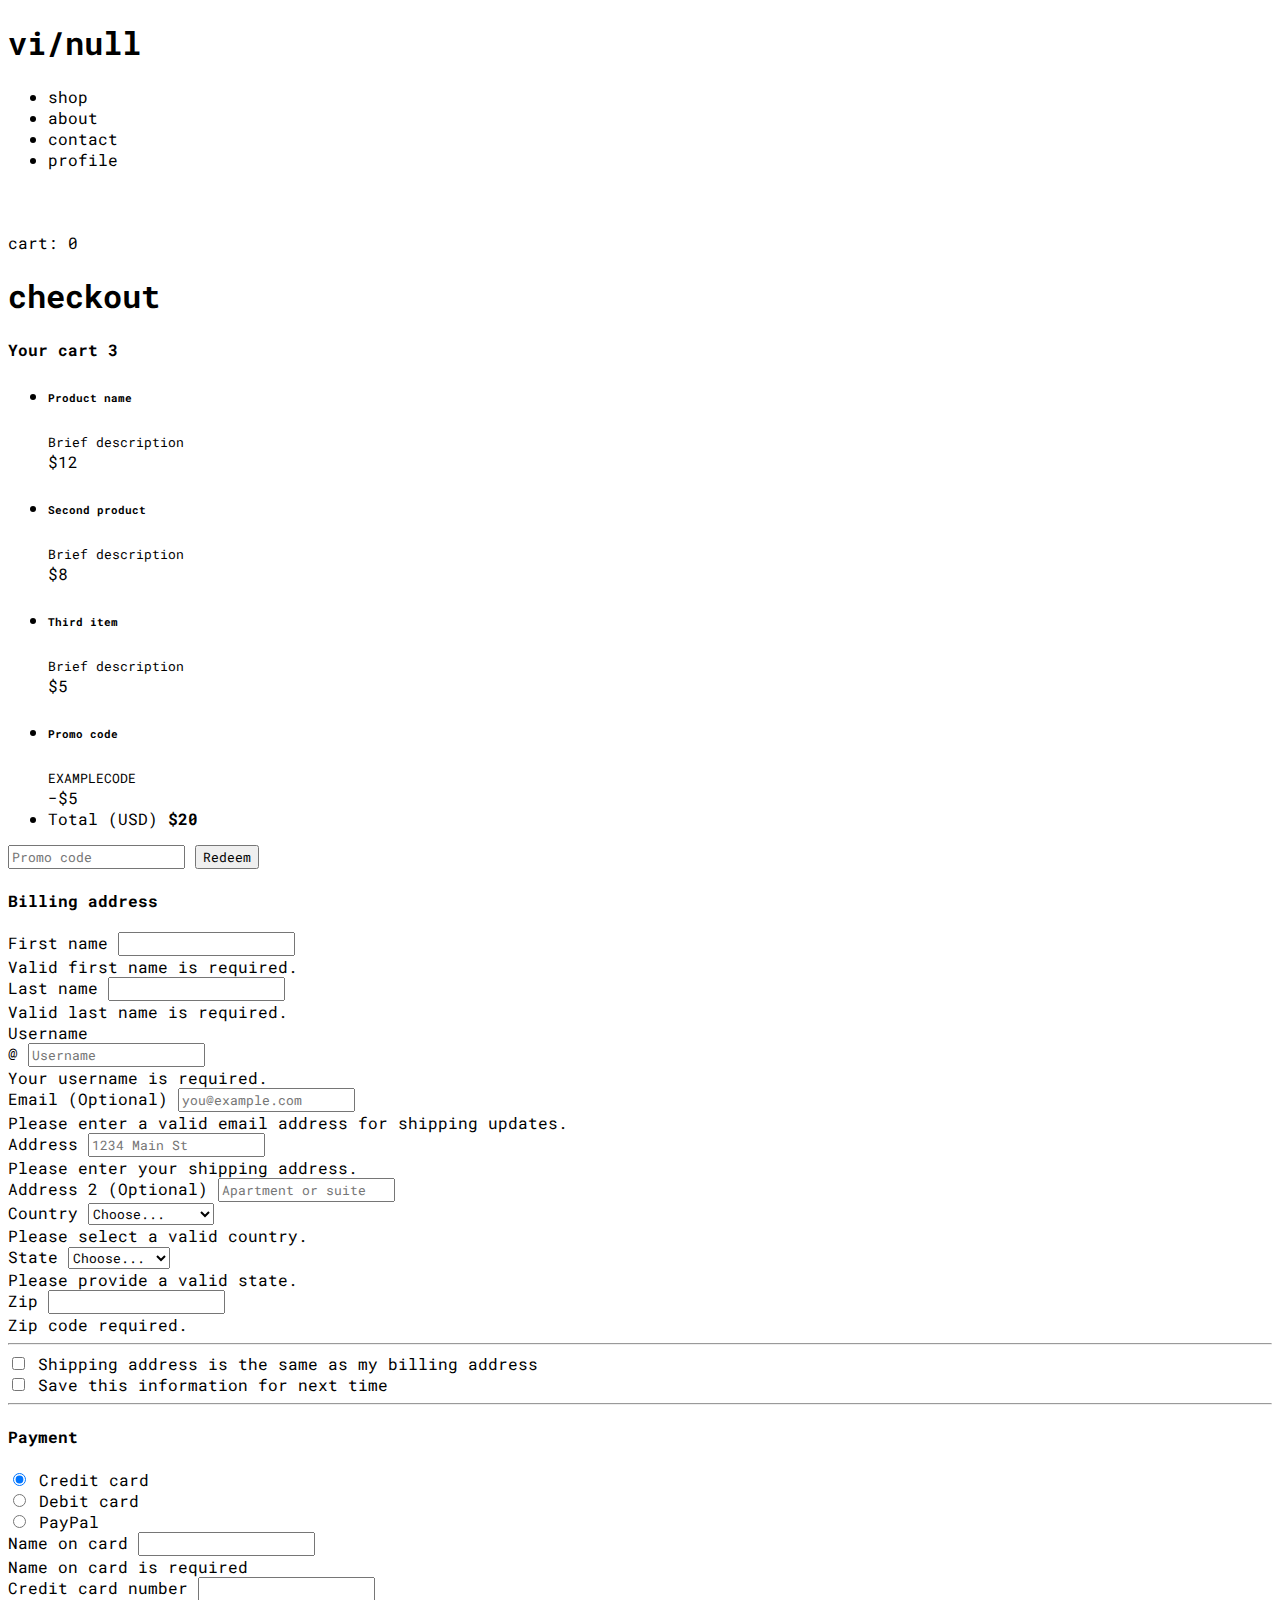
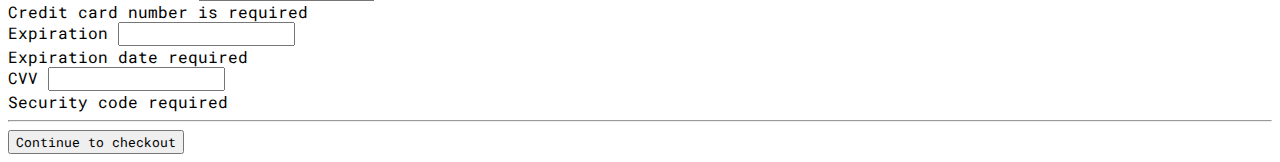
==== checkout.html @ 0ca4cb0f "added checkout page" ====
<!DOCTYPE html>
<html lang="en">

<head>
  <meta charset="UTF-8">
  <meta name="viewport" content="width=device-width, initial-scale=1.0">
  <title>vi/null | Checkout</title>
  <link rel="stylesheet" href="style.css">
  <link href="https://cdn.jsdelivr.net/npm/bootstrap@5.3.2/dist/css/bootstrap.min.css" rel="stylesheet"
    integrity="sha384-T3c6CoIi6uLrA9TneNEoa7RxnatzjcDSCmG1MXxSR1GAsXEV/Dwwykc2MPK8M2HN" crossorigin="anonymous">
</head>

<body class="bg-black">
  <!-- main content container -->
  <div id="main" class="container my-5">
    <div class="row">
      <!-- side navigation bar : left side -->
      <div id="left" class="col-3 border-right border-light">
        <h1 class="text-center text-light">vi/null</h1>
        <!-- navigation links using list -->
        <div class="h-25 d-flex justify-content-center align-items-center">
          <ul class="text-center list-unstyled text-light">
            <li class="m-1">shop</li>
            <li class="m-1">about</li>
            <li class="m-1">contact</li>
            <li class="m-1">profile</li>
          </ul>
        </div>
        <!-- settings icon : doesnt align end and any height adjustments extends beyond div its contained in -->
        <div id="settings-box" class="d-flex justify-content-end align-items-center p-3">
          <img id="settings-icon" height="30" src="./static/gear-icon.png" alt="settings">
        </div>
      </div>
      <!-- main store content container : right side -->
      <div id="right" class="col-9">
        <div class="row justify-content-end">
          <div class="col-2 text-end text-light">
            <!-- checkout cart -->
            <p>cart: 0</p>
          </div>
        </div>
        <div class="row justify-content-center">
          <div class="col-10 text-center my-5 text-light">
            <!-- checkout header text -->
            <h1>checkout</h1>
          </div>
        </div>
        <div id="checkout">
          <div class="row px-5">
            <div class="col-md-5 col-lg-4 order-md-last">
              <h4 class="d-flex justify-content-between align-items-center mb-3">
                <span class="text-primary">Your cart</span>
                <span class="badge bg-primary rounded-pill">3</span>
              </h4>
              <ul class="list-group mb-3">
                <li class="list-group-item d-flex justify-content-between lh-sm">
                  <div>
                    <h6 class="my-0">Product name</h6>
                    <small class="text-body-secondary">Brief description</small>
                  </div>
                  <span class="text-body-secondary">$12</span>
                </li>
                <li class="list-group-item d-flex justify-content-between lh-sm">
                  <div>
                    <h6 class="my-0">Second product</h6>
                    <small class="text-body-secondary">Brief description</small>
                  </div>
                  <span class="text-body-secondary">$8</span>
                </li>
                <li class="list-group-item d-flex justify-content-between lh-sm">
                  <div>
                    <h6 class="my-0">Third item</h6>
                    <small class="text-body-secondary">Brief description</small>
                  </div>
                  <span class="text-body-secondary">$5</span>
                </li>
                <li class="list-group-item d-flex justify-content-between bg-body-tertiary">
                  <div class="text-success">
                    <h6 class="my-0">Promo code</h6>
                    <small>EXAMPLECODE</small>
                  </div>
                  <span class="text-success">−$5</span>
                </li>
                <li class="list-group-item d-flex justify-content-between">
                  <span>Total (USD)</span>
                  <strong>$20</strong>
                </li>
              </ul>

              <form class="card p-2">
                <div class="input-group">
                  <input type="text" class="form-control" placeholder="Promo code">
                  <button type="submit" class="btn btn-secondary">Redeem</button>
                </div>
              </form>
            </div>
            <div class="col-md-7 col-lg-8 mb-5">
              <h4 class="mb-3 text-light">Billing address</h4>
              <form class="needs-validation" novalidate="">
                <div class="row g-3">
                  <div class="col-sm-6">
                    <label for="firstName" class="form-label text-light">First name</label>
                    <input type="text" class="form-control" id="firstName" placeholder="" value="" required="">
                    <div class="invalid-feedback">
                      Valid first name is required.
                    </div>
                  </div>

                  <div class="col-sm-6">
                    <label for="lastName" class="form-label text-light">Last name</label>
                    <input type="text" class="form-control" id="lastName" placeholder="" value="" required="">
                    <div class="invalid-feedback">
                      Valid last name is required.
                    </div>
                  </div>

                  <div class="col-12">
                    <label for="username" class="form-label text-light">Username</label>
                    <div class="input-group has-validation">
                      <span class="input-group-text">@</span>
                      <input type="text" class="form-control" id="username" placeholder="Username" required="">
                      <div class="invalid-feedback">
                        Your username is required.
                      </div>
                    </div>
                  </div>

                  <div class="col-12">
                    <label for="email" class="form-label text-light">Email <span
                        class="text-body-secondary">(Optional)</span></label>
                    <input type="email" class="form-control" id="email" placeholder="you@example.com">
                    <div class="invalid-feedback">
                      Please enter a valid email address for shipping updates.
                    </div>
                  </div>

                  <div class="col-12">
                    <label for="address" class="form-label text-light">Address</label>
                    <input type="text" class="form-control" id="address" placeholder="1234 Main St" required="">
                    <div class="invalid-feedback">
                      Please enter your shipping address.
                    </div>
                  </div>

                  <div class="col-12">
                    <label for="address2" class="form-label text-light">Address 2 <span
                        class="text-body-secondary">(Optional)</span></label>
                    <input type="text" class="form-control" id="address2" placeholder="Apartment or suite">
                  </div>

                  <div class="col-md-5">
                    <label for="country" class="form-label text-light">Country</label>
                    <select class="form-select" id="country" required="">
                      <option value="">Choose...</option>
                      <option>United States</option>
                    </select>
                    <div class="invalid-feedback">
                      Please select a valid country.
                    </div>
                  </div>

                  <div class="col-md-4">
                    <label for="state" class="form-label">State</label>
                    <select class="form-select" id="state" required="">
                      <option value="">Choose...</option>
                      <option>California</option>
                    </select>
                    <div class="invalid-feedback">
                      Please provide a valid state.
                    </div>
                  </div>

                  <div class="col-md-3">
                    <label for="zip" class="form-label">Zip</label>
                    <input type="text" class="form-control" id="zip" placeholder="" required="">
                    <div class="invalid-feedback">
                      Zip code required.
                    </div>
                  </div>
                </div>

                <hr class="my-4">

                <div class="form-check">
                  <input type="checkbox" class="form-check-input" id="same-address">
                  <label class="form-check-label text-light" for="same-address">Shipping address is the same as my
                    billing address</label>
                </div>

                <div class="form-check">
                  <input type="checkbox" class="form-check-input" id="save-info">
                  <label class="form-check-label text-light" for="save-info">Save this information for next time</label>
                </div>

                <hr class="my-4">

                <h4 class="mb-3 text-light">Payment</h4>

                <div class="my-3">
                  <div class="form-check">
                    <input id="credit" name="paymentMethod" type="radio" class="form-check-input" checked=""
                      required="">
                    <label class="form-check-label text-light" for="credit">Credit card</label>
                  </div>
                  <div class="form-check">
                    <input id="debit" name="paymentMethod" type="radio" class="form-check-input" required="">
                    <label class="form-check-label text-light" for="debit">Debit card</label>
                  </div>
                  <div class="form-check">
                    <input id="paypal" name="paymentMethod" type="radio" class="form-check-input" required="">
                    <label class="form-check-label text-light" for="paypal">PayPal</label>
                  </div>
                </div>

                <div class="row gy-3">
                  <div class="col-md-6">
                    <label for="cc-name" class="form-label text-light">Name on card</label>
                    <input type="text" class="form-control" id="cc-name" placeholder="" required="">
                    <small id="full-name" class="text-body-secondary text-light">Full name as displayed on card</small>
                    <div class="invalid-feedback">
                      Name on card is required
                    </div>
                  </div>

                  <div class="col-md-6">
                    <label for="cc-number" class="form-label text-light">Credit card number</label>
                    <input type="text" class="form-control" id="cc-number" placeholder="" required="">
                    <div class="invalid-feedback">
                      Credit card number is required
                    </div>
                  </div>

                  <div class="col-md-3">
                    <label for="cc-expiration" class="form-label text-light">Expiration</label>
                    <input type="text" class="form-control" id="cc-expiration" placeholder="" required="">
                    <div class="invalid-feedback">
                      Expiration date required
                    </div>
                  </div>

                  <div class="col-md-3">
                    <label for="cc-cvv" class="form-label text-light">CVV</label>
                    <input type="text" class="form-control" id="cc-cvv" placeholder="" required="">
                    <div class="invalid-feedback">
                      Security code required
                    </div>
                  </div>
                </div>

                <hr class="my-4">

                <button class="w-100 btn btn-primary btn-lg" type="submit">Continue to checkout</button>
              </form>
            </div>
          </div>
        </div>
      </div>
    </div>
  </div>

  <script src="https://cdn.jsdelivr.net/npm/bootstrap@5.3.2/dist/js/bootstrap.bundle.min.js"
    integrity="sha384-C6RzsynM9kWDrMNeT87bh95OGNyZPhcTNXj1NW7RuBCsyN/o0jlpcV8Qyq46cDfL"
    crossorigin="anonymous"></script>
  <script src="script.js"></script>
</body>

</html>
---- style.css ----
@import url('https://fonts.googleapis.com/css2?family=Roboto+Mono:ital,wght@0,300;0,400;0,500;0,700;1,300;1,400&display=swap');

* {
  font-family: 'Roboto Mono', monospace;
}

#main {
  height: 100% !important;
}

h1 {
  cursor: pointer;
}

/* #logo {
  font-size: 300%;
  font-weight: bold;
  cursor: pointer;
} */

#left {
  border: solid white 4px;
  border-left: none;
  border-bottom: none;
  border-top: none;
}

li {
  cursor: pointer;
}

#settings-icon {
  cursor: pointer;
}

#settings-box {
  height: 70%;
  display: flex;
  flex-direction: column;
}

#full-name {
  color: white !important;
}
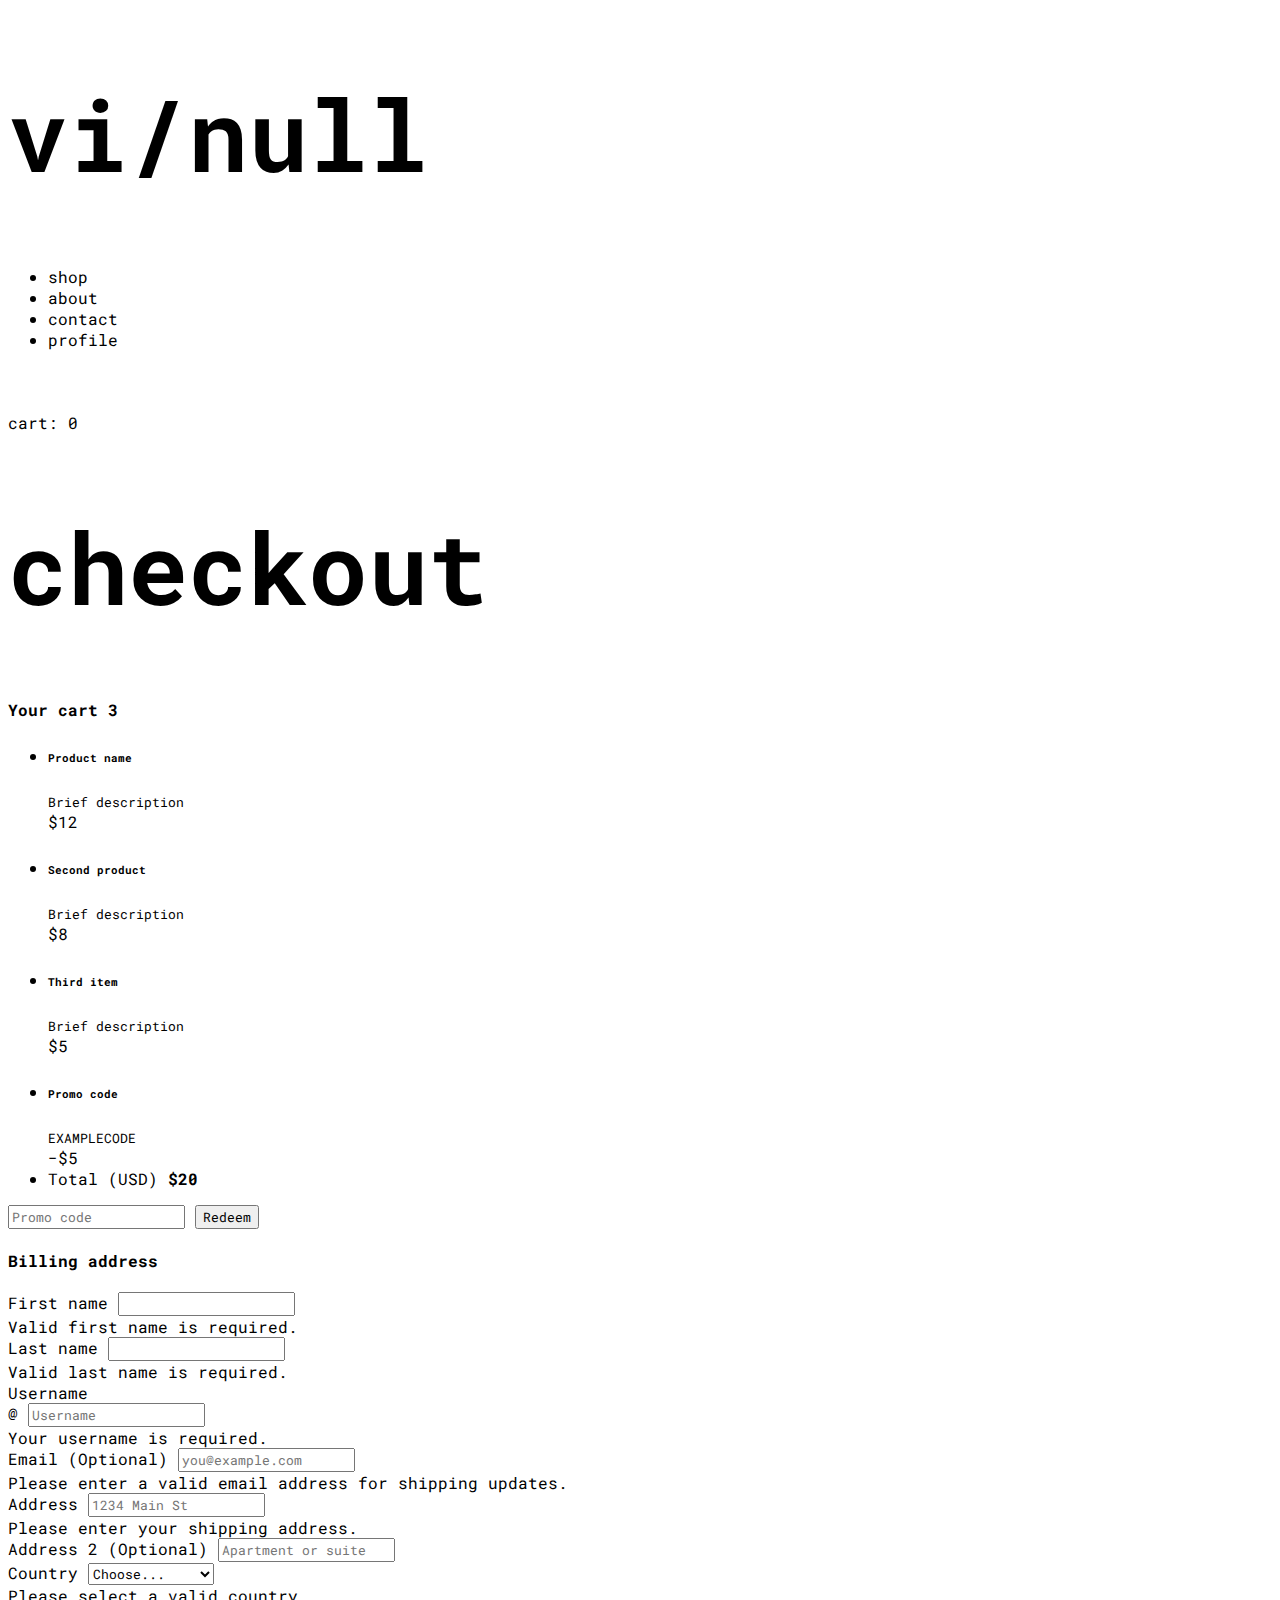
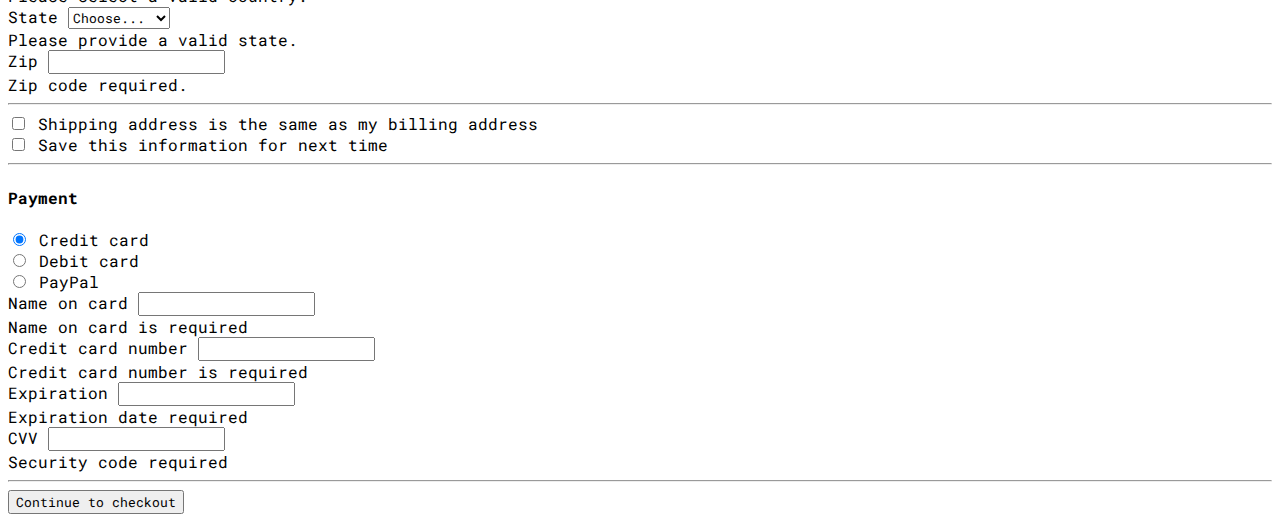
==== commit 48c3dedc: "added mystery page" ====
--- a/checkout.html
+++ b/checkout.html
@@ -26,7 +26,7 @@
             <li class="m-1">profile</li>
           </ul>
         </div>
-        <!-- settings icon : doesnt align end and any height adjustments extends beyond div its contained in -->
+        <!-- settings icon -->
         <div id="settings-box" class="d-flex justify-content-end align-items-center p-3">
           <img id="settings-icon" height="30" src="./static/gear-icon.png" alt="settings">
         </div>
@@ -45,6 +45,7 @@
             <h1>checkout</h1>
           </div>
         </div>
+        <!-- checkout content bootstrap template -->
         <div id="checkout">
           <div class="row px-5">
             <div class="col-md-5 col-lg-4 order-md-last">
--- a/style.css
+++ b/style.css
@@ -10,13 +10,8 @@
 
 h1 {
   cursor: pointer;
+  font-size: 100px;
 }
-
-/* #logo {
-  font-size: 300%;
-  font-weight: bold;
-  cursor: pointer;
-} */
 
 #left {
   border: solid white 4px;
@@ -41,4 +36,10 @@
 
 #full-name {
   color: white !important;
+}
+
+.random-buttons {
+  display: block;
+  margin: 0% auto;
+  margin-top: 3%;
 }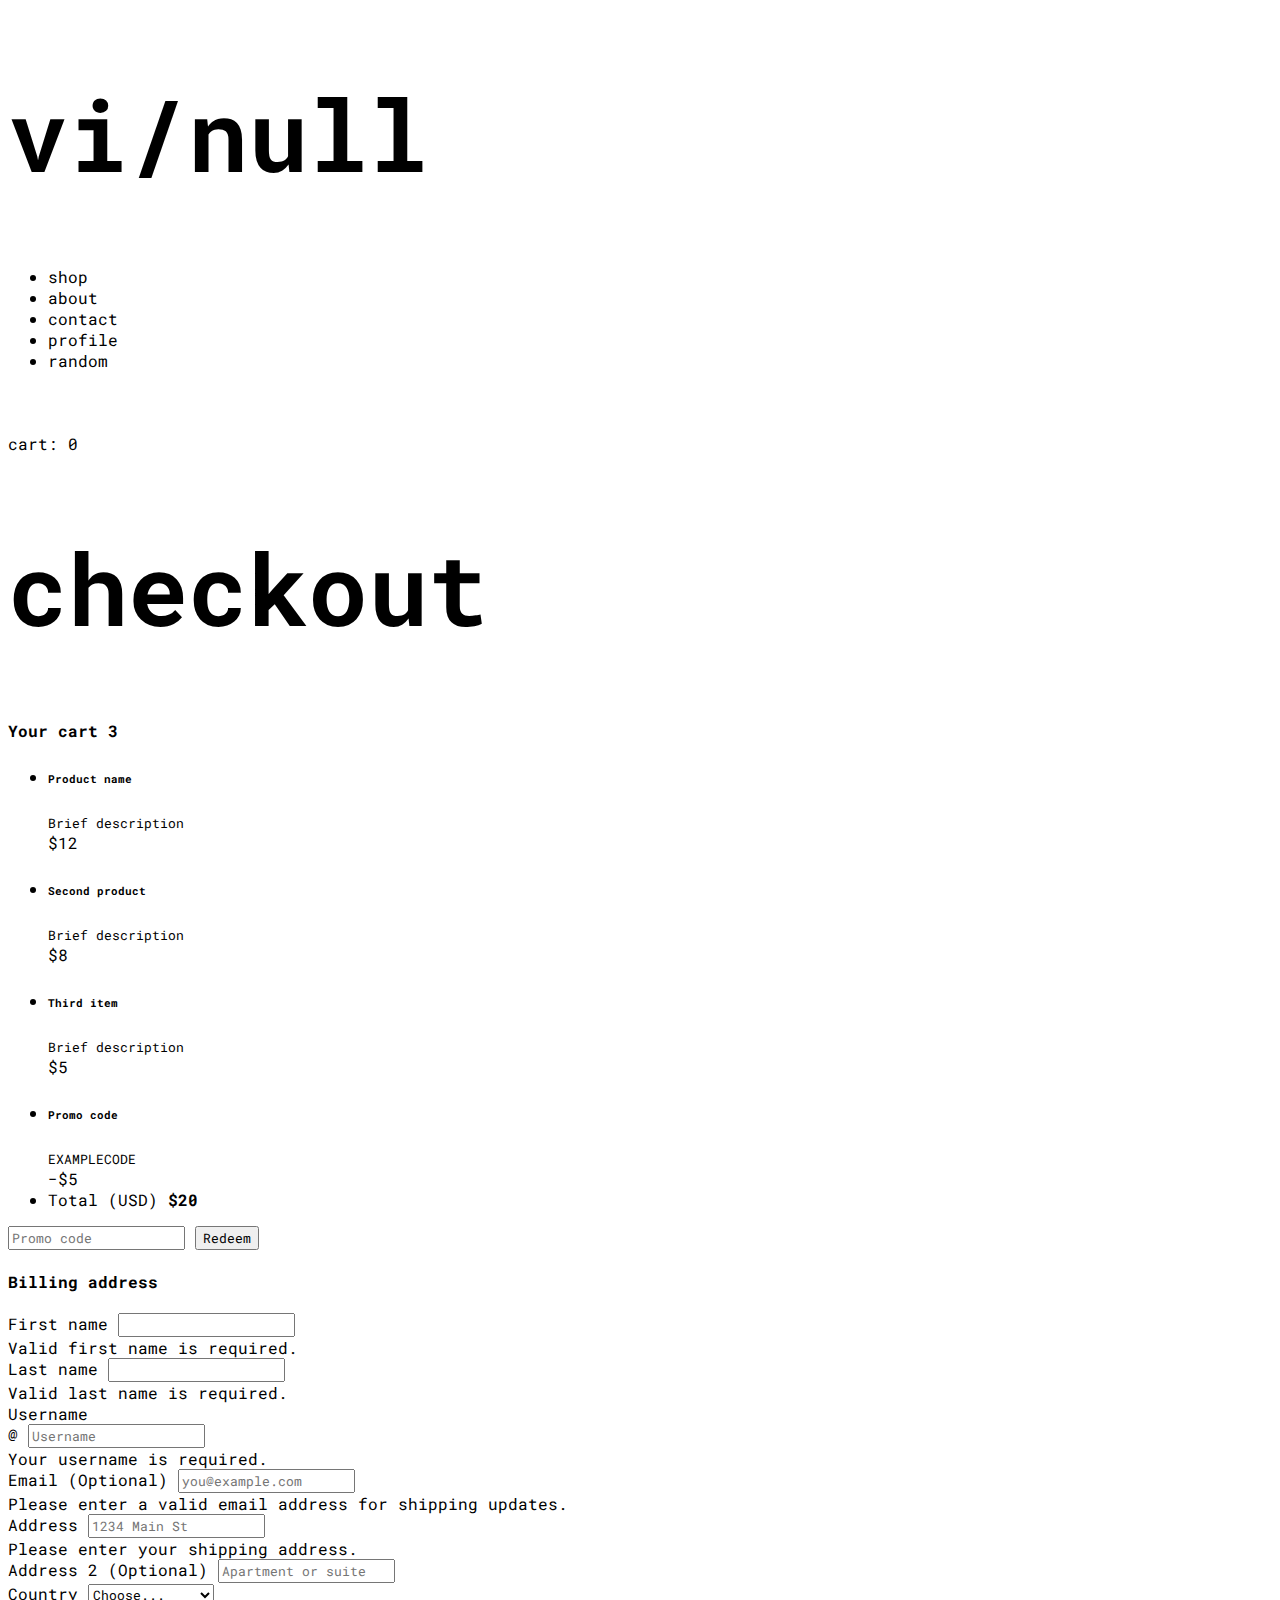
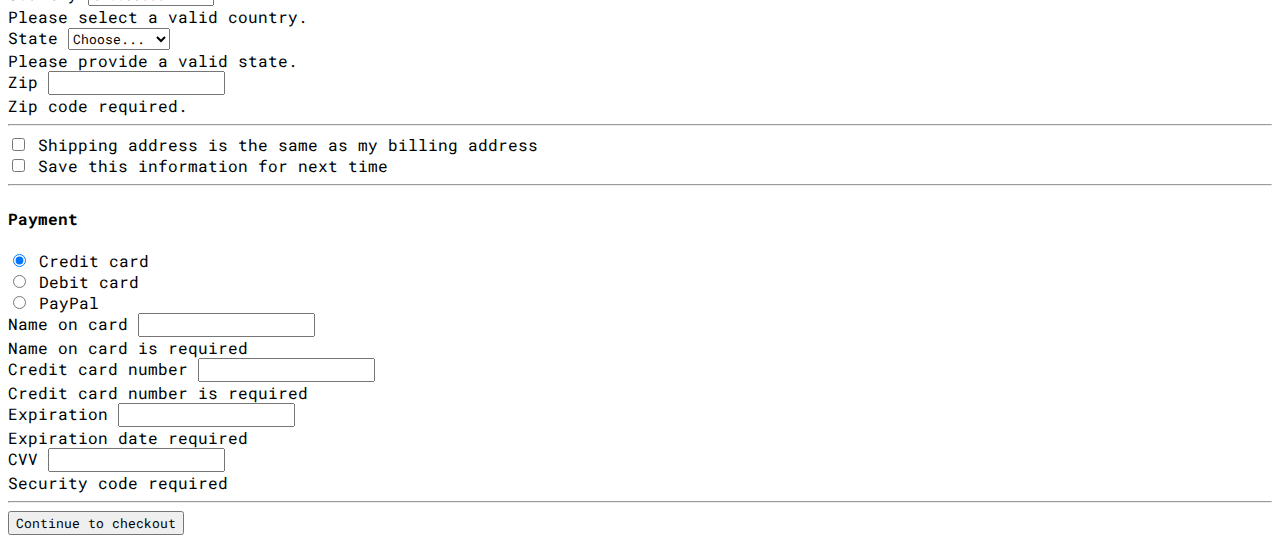
==== commit 5ff1e081: "added nav item random" ====
--- a/checkout.html
+++ b/checkout.html
@@ -24,6 +24,7 @@
             <li class="m-1">about</li>
             <li class="m-1">contact</li>
             <li class="m-1">profile</li>
+            <li class="m-1">random</li>
           </ul>
         </div>
         <!-- settings icon -->
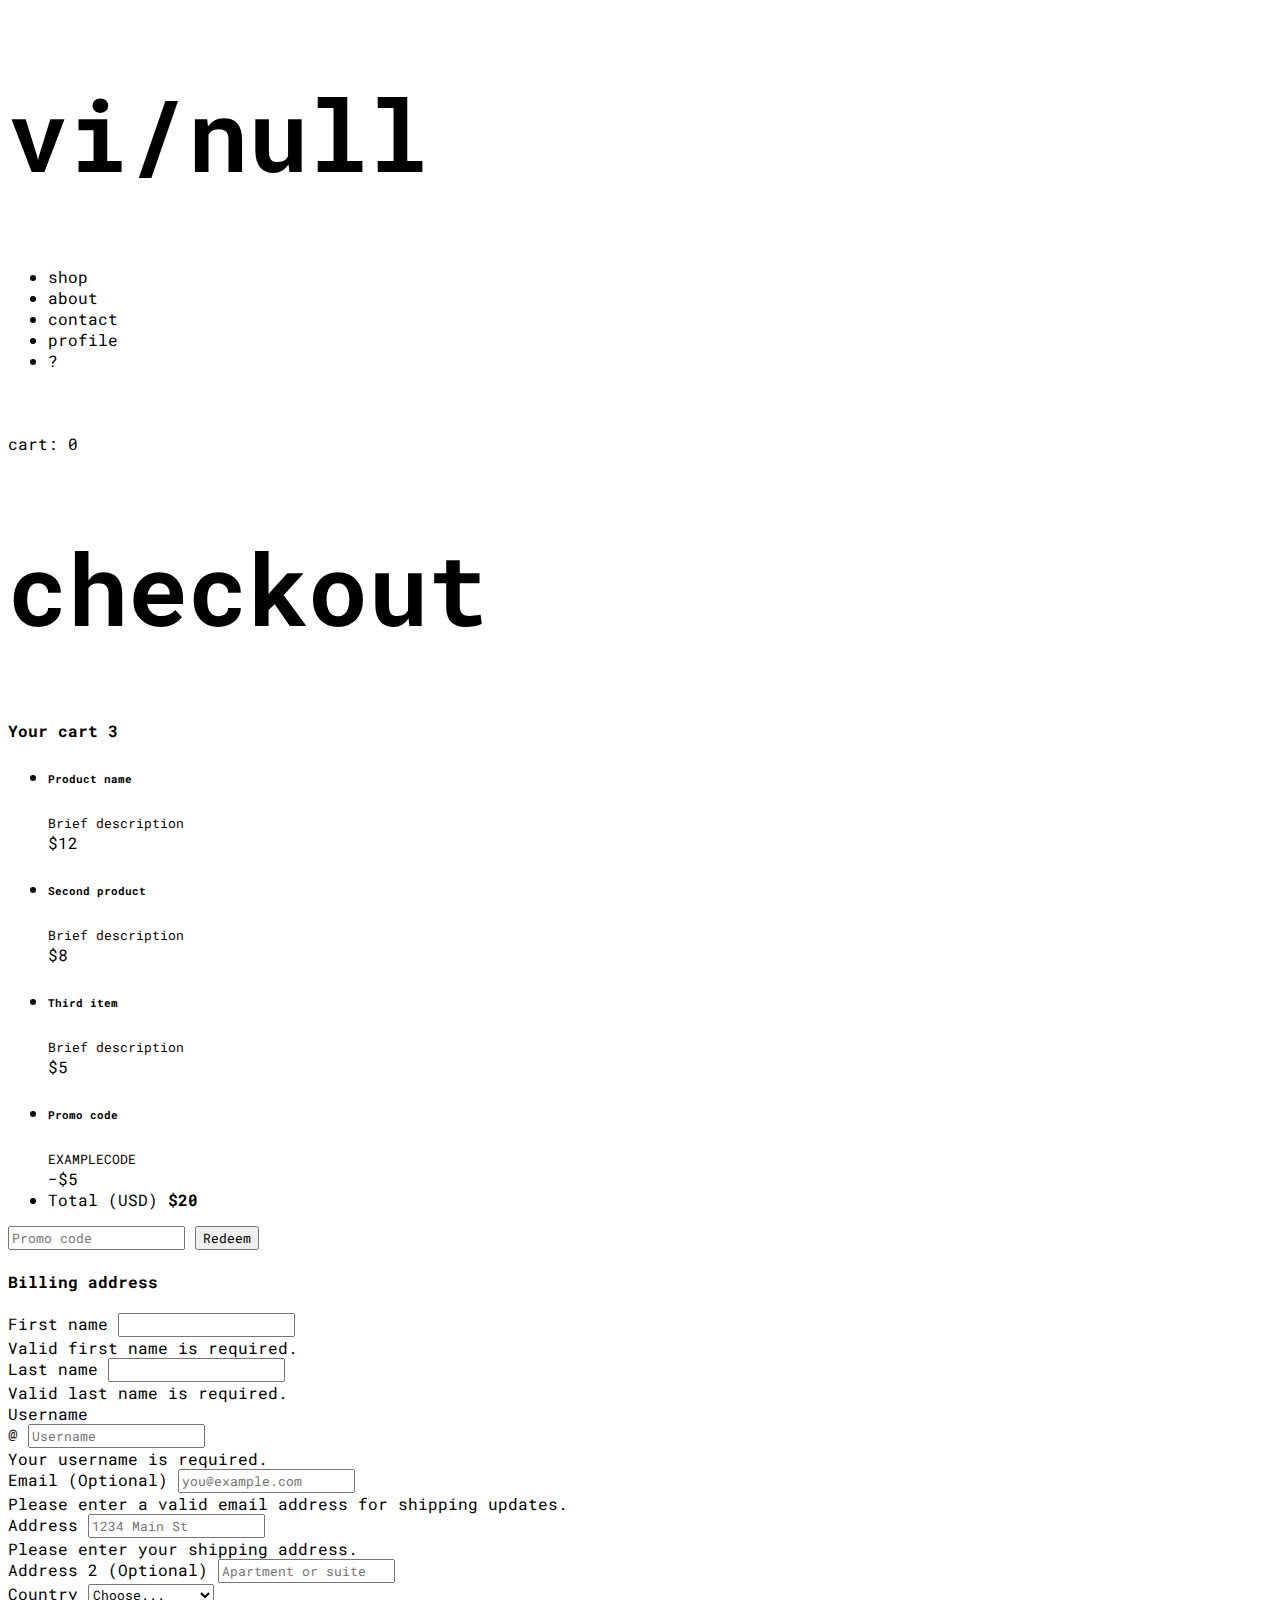
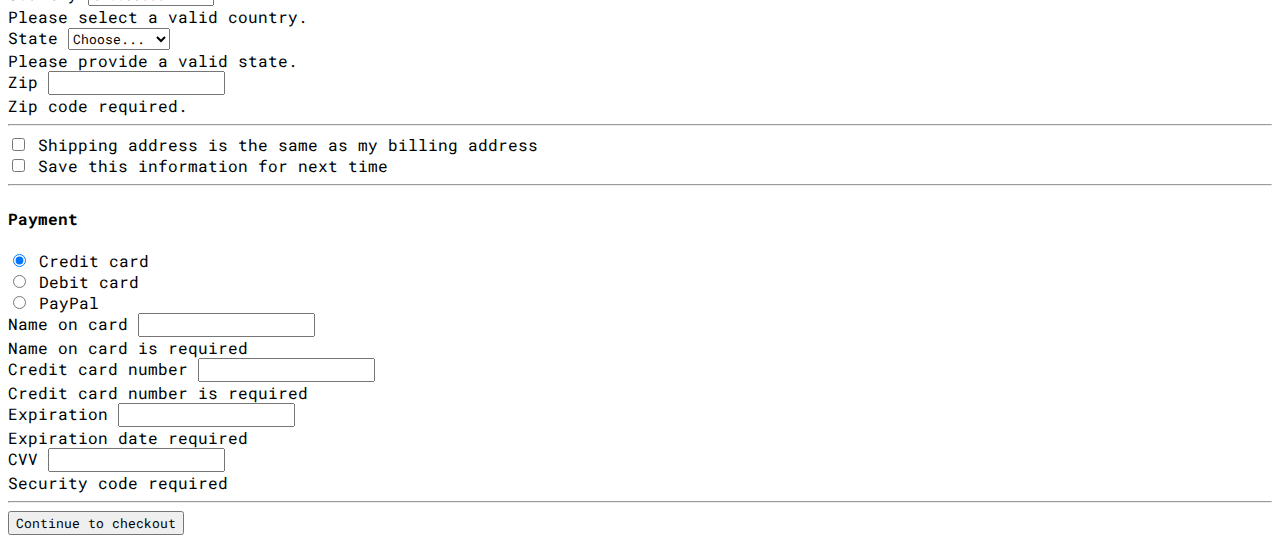
==== commit 77e68375: "can now select from a range of genres or all genre included" ====
--- a/checkout.html
+++ b/checkout.html
@@ -24,7 +24,7 @@
             <li class="m-1">about</li>
             <li class="m-1">contact</li>
             <li class="m-1">profile</li>
-            <li class="m-1">random</li>
+            <li class="m-1">?</li>
           </ul>
         </div>
         <!-- settings icon -->
--- a/style.css
+++ b/style.css
@@ -42,4 +42,42 @@
   display: block;
   margin: 0% auto;
   margin-top: 3%;
+}
+
+#app {
+  display: flex;
+  justify-content: center;
+  align-items: center;
+  /* height: 100vh; */
+}
+
+.album, #genre {
+  margin: 0% auto;
+  padding: 10px;
+  text-align: center;
+}
+
+#genre {
+  margin-bottom: 20px;
+}
+
+.album img {
+  width: 100%;
+  max-height: 400px;
+  object-fit: cover;
+}
+
+.album p {
+  margin-top: 10px;
+  font-size: 14px;
+}
+
+#app img {
+  width: 400px;
+  height: 400px;
+}
+
+#app p {
+  font-weight: 600;
+  font-size: 25px;
 }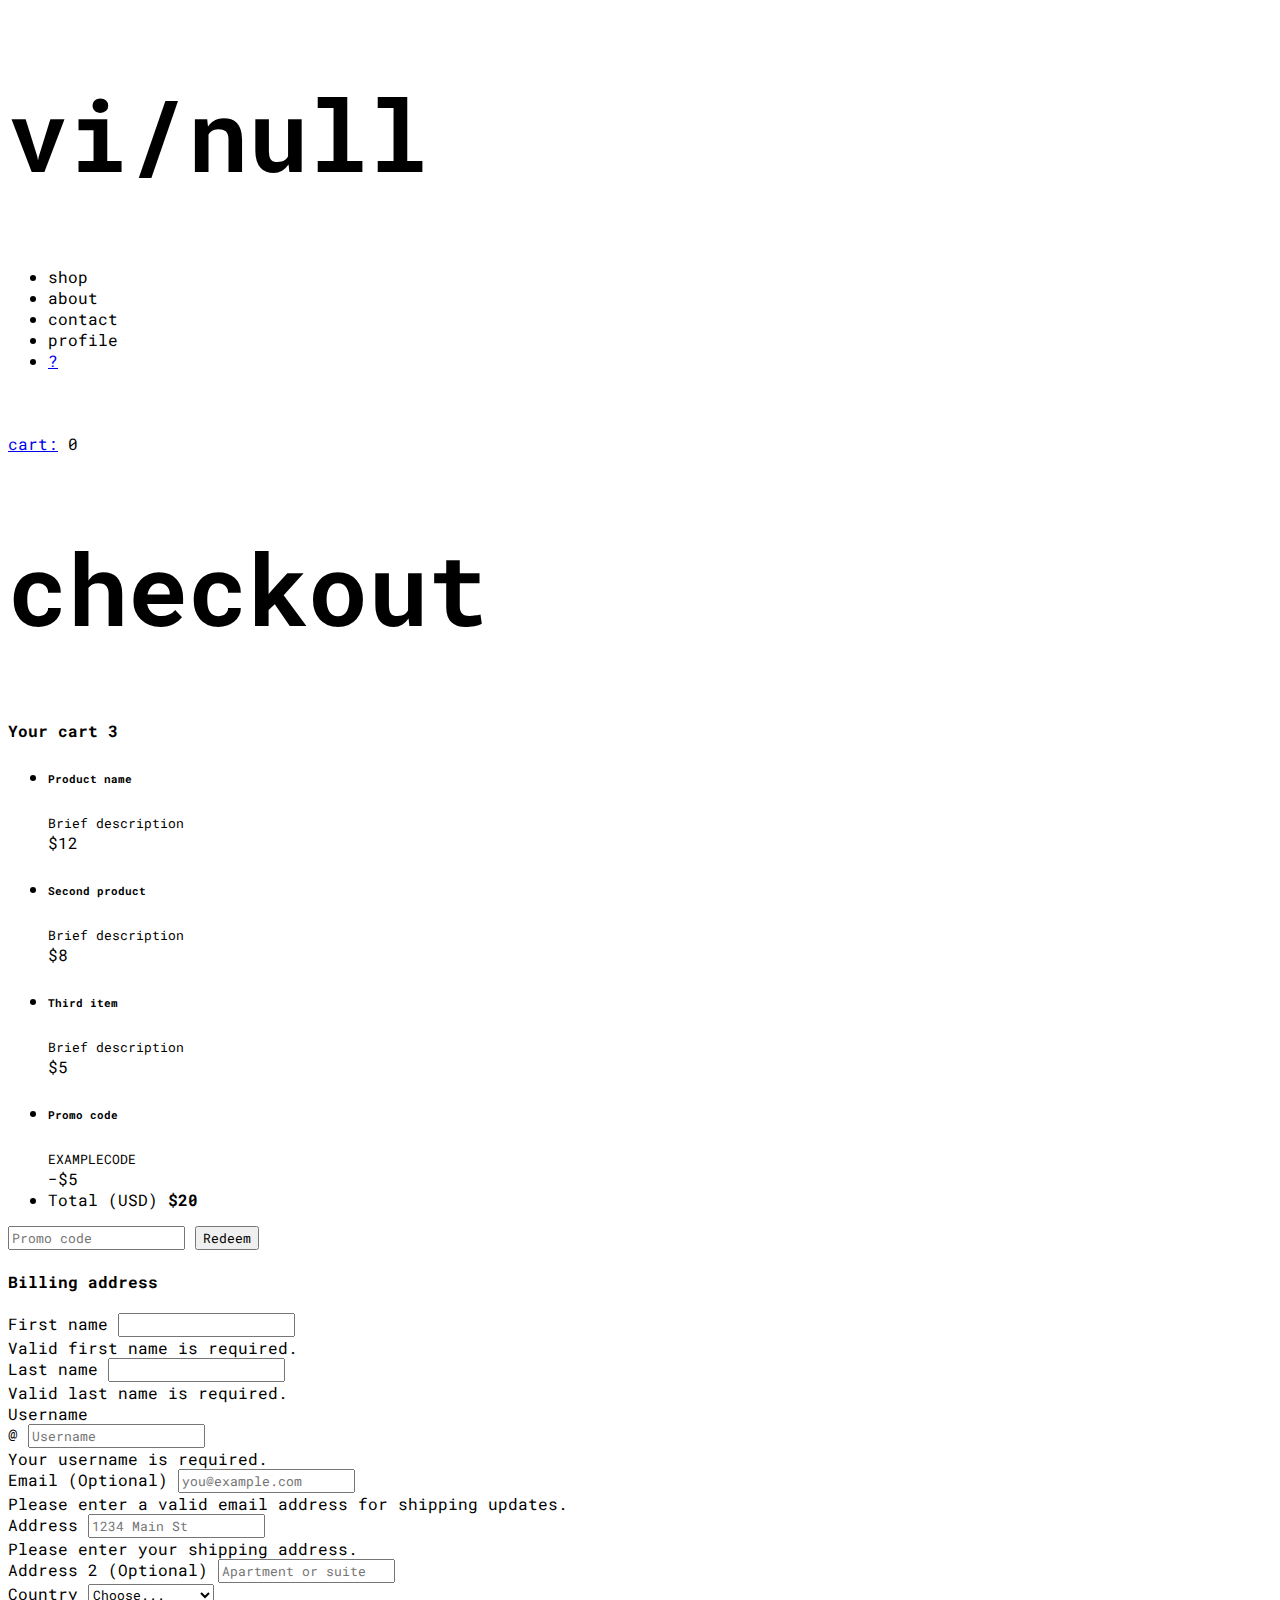
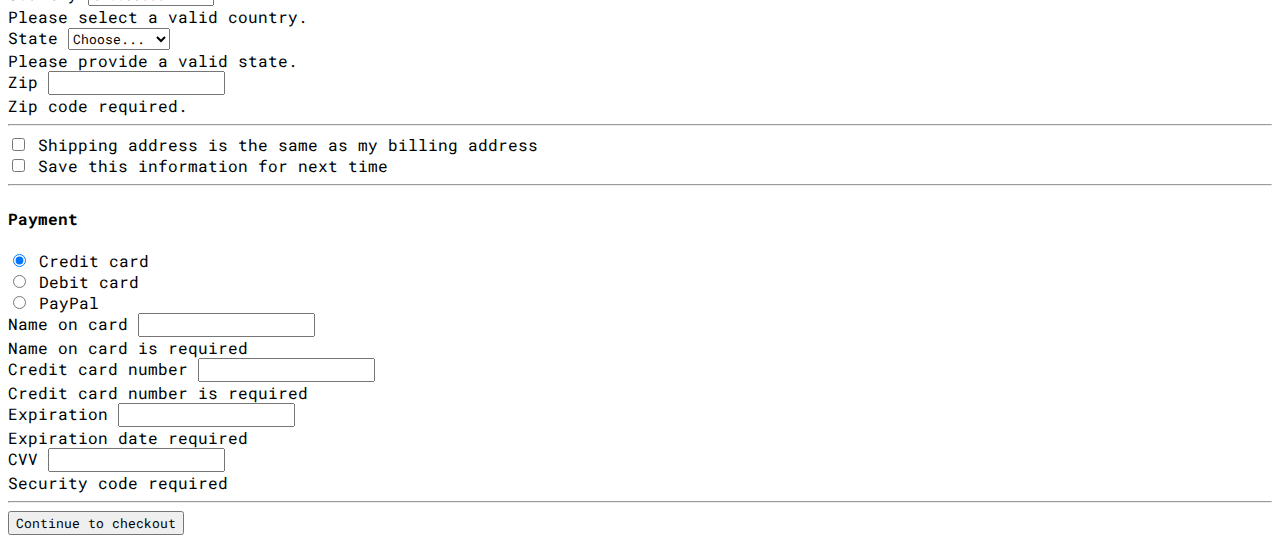
==== commit 5f620404: "connected webpages" ====
--- a/checkout.html
+++ b/checkout.html
@@ -24,7 +24,7 @@
             <li class="m-1">about</li>
             <li class="m-1">contact</li>
             <li class="m-1">profile</li>
-            <li class="m-1">?</li>
+            <li class="m-1"><a class="text-decoration-none text-light" href="random.html">?</a></li>
           </ul>
         </div>
         <!-- settings icon -->
@@ -37,7 +37,7 @@
         <div class="row justify-content-end">
           <div class="col-2 text-end text-light">
             <!-- checkout cart -->
-            <p>cart: 0</p>
+            <p><a class="text-light" href="checkout.html">cart:</a> 0</p>
           </div>
         </div>
         <div class="row justify-content-center">
--- a/style.css
+++ b/style.css
@@ -77,6 +77,12 @@
   height: 400px;
 }
 
+.animate {
+  position: relative;
+  bottom: 10px;
+  /* transition: ease-in-out; */
+}
+
 #app p {
   font-weight: 600;
   font-size: 25px;
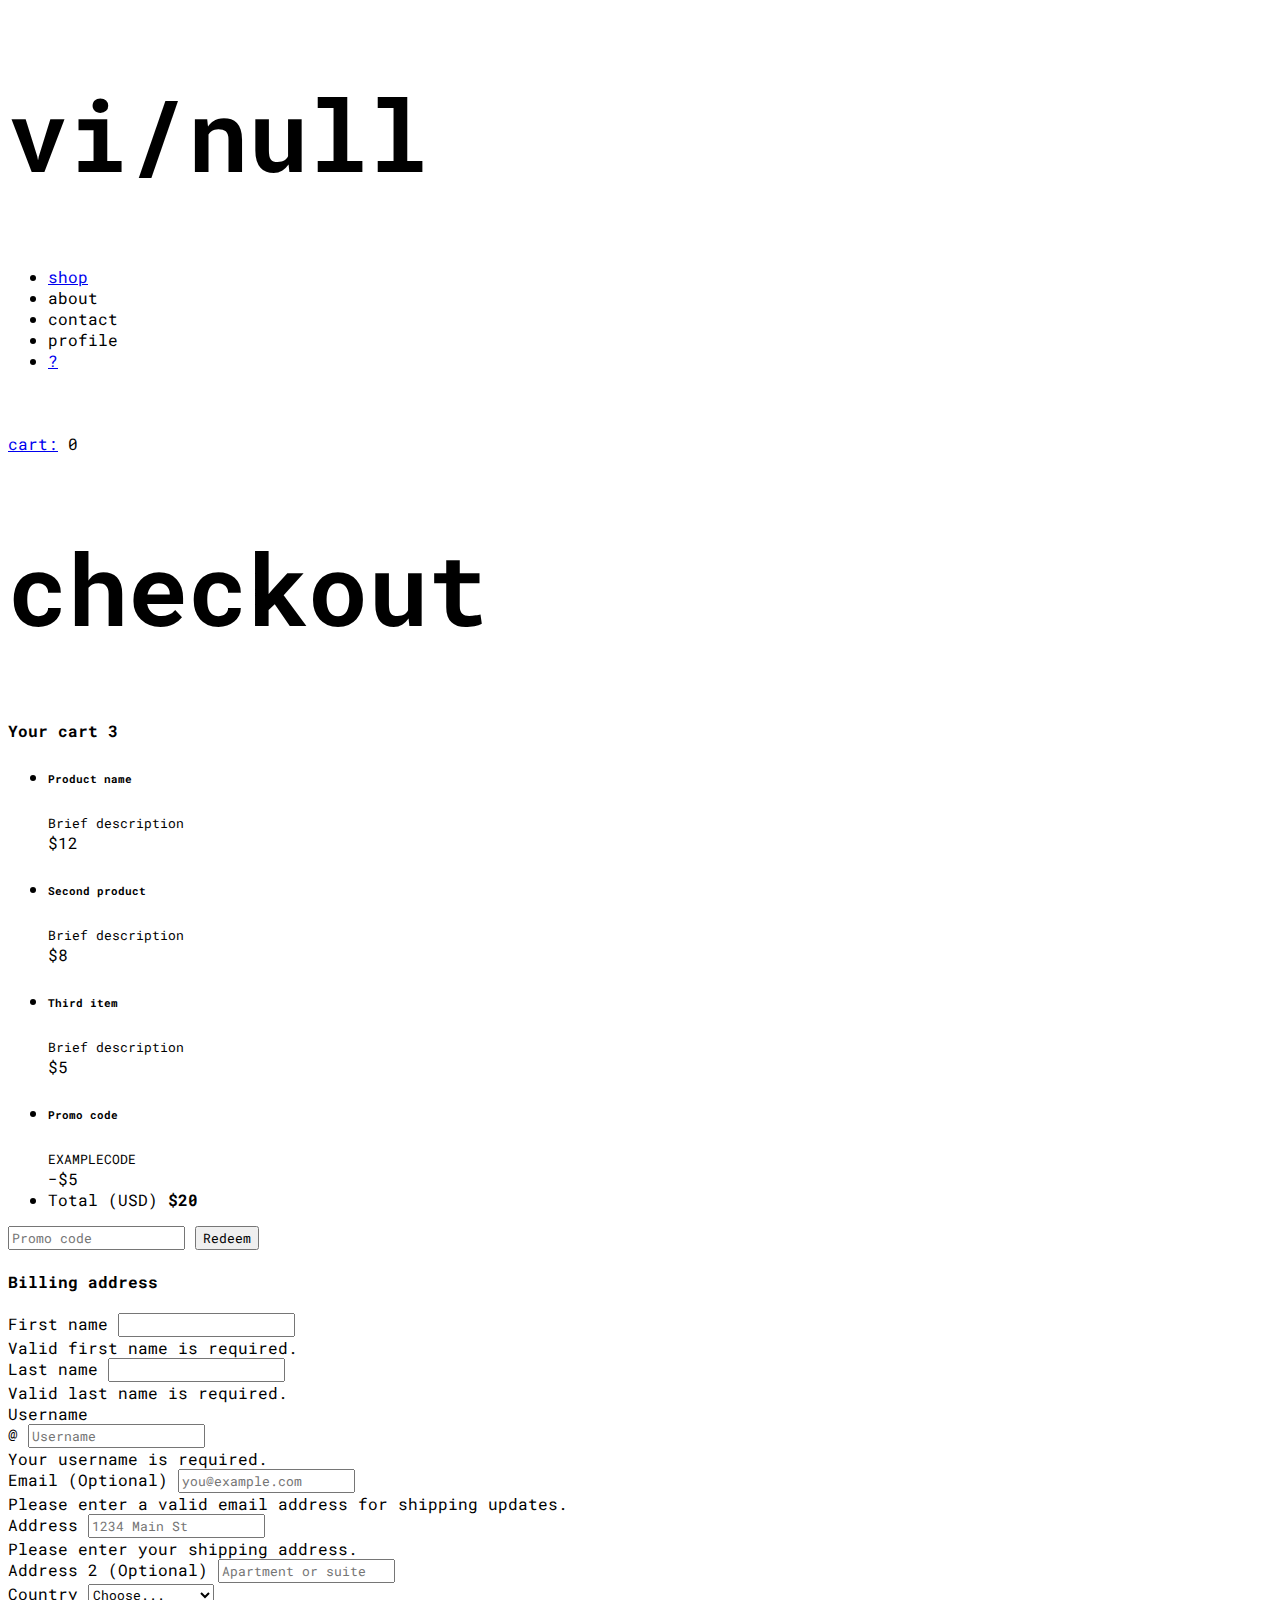
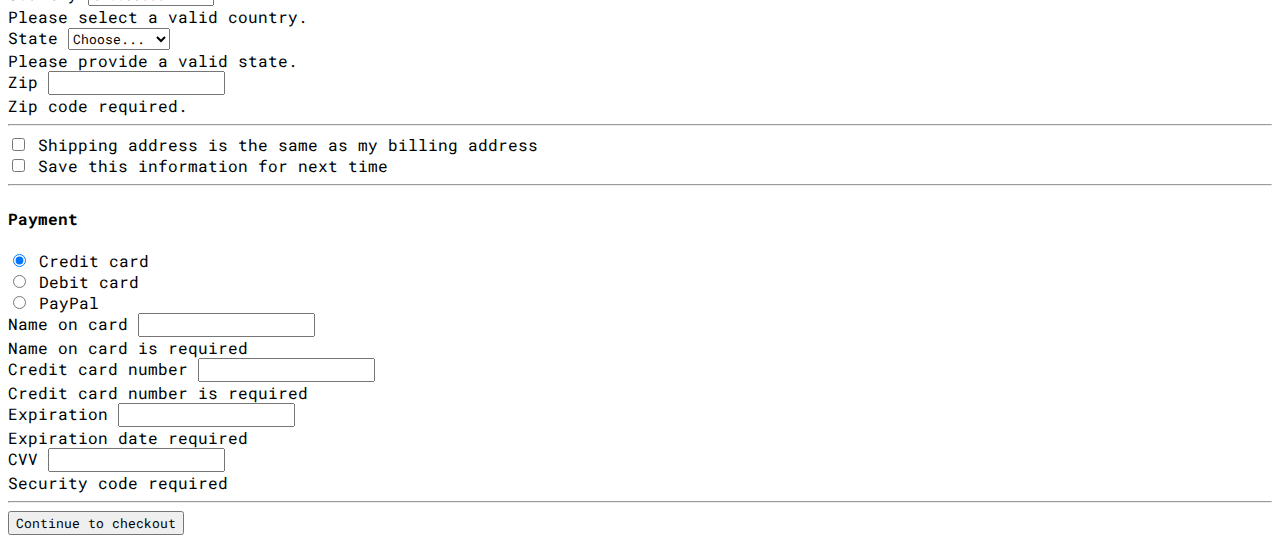
==== commit 02b90200: "add link to checkout webpage" ====
--- a/checkout.html
+++ b/checkout.html
@@ -20,7 +20,7 @@
         <!-- navigation links using list -->
         <div class="h-25 d-flex justify-content-center align-items-center">
           <ul class="text-center list-unstyled text-light">
-            <li class="m-1">shop</li>
+            <li class="m-1"><a class="text-decoration-none text-light" href="index.html">shop</a></li>
             <li class="m-1">about</li>
             <li class="m-1">contact</li>
             <li class="m-1">profile</li>
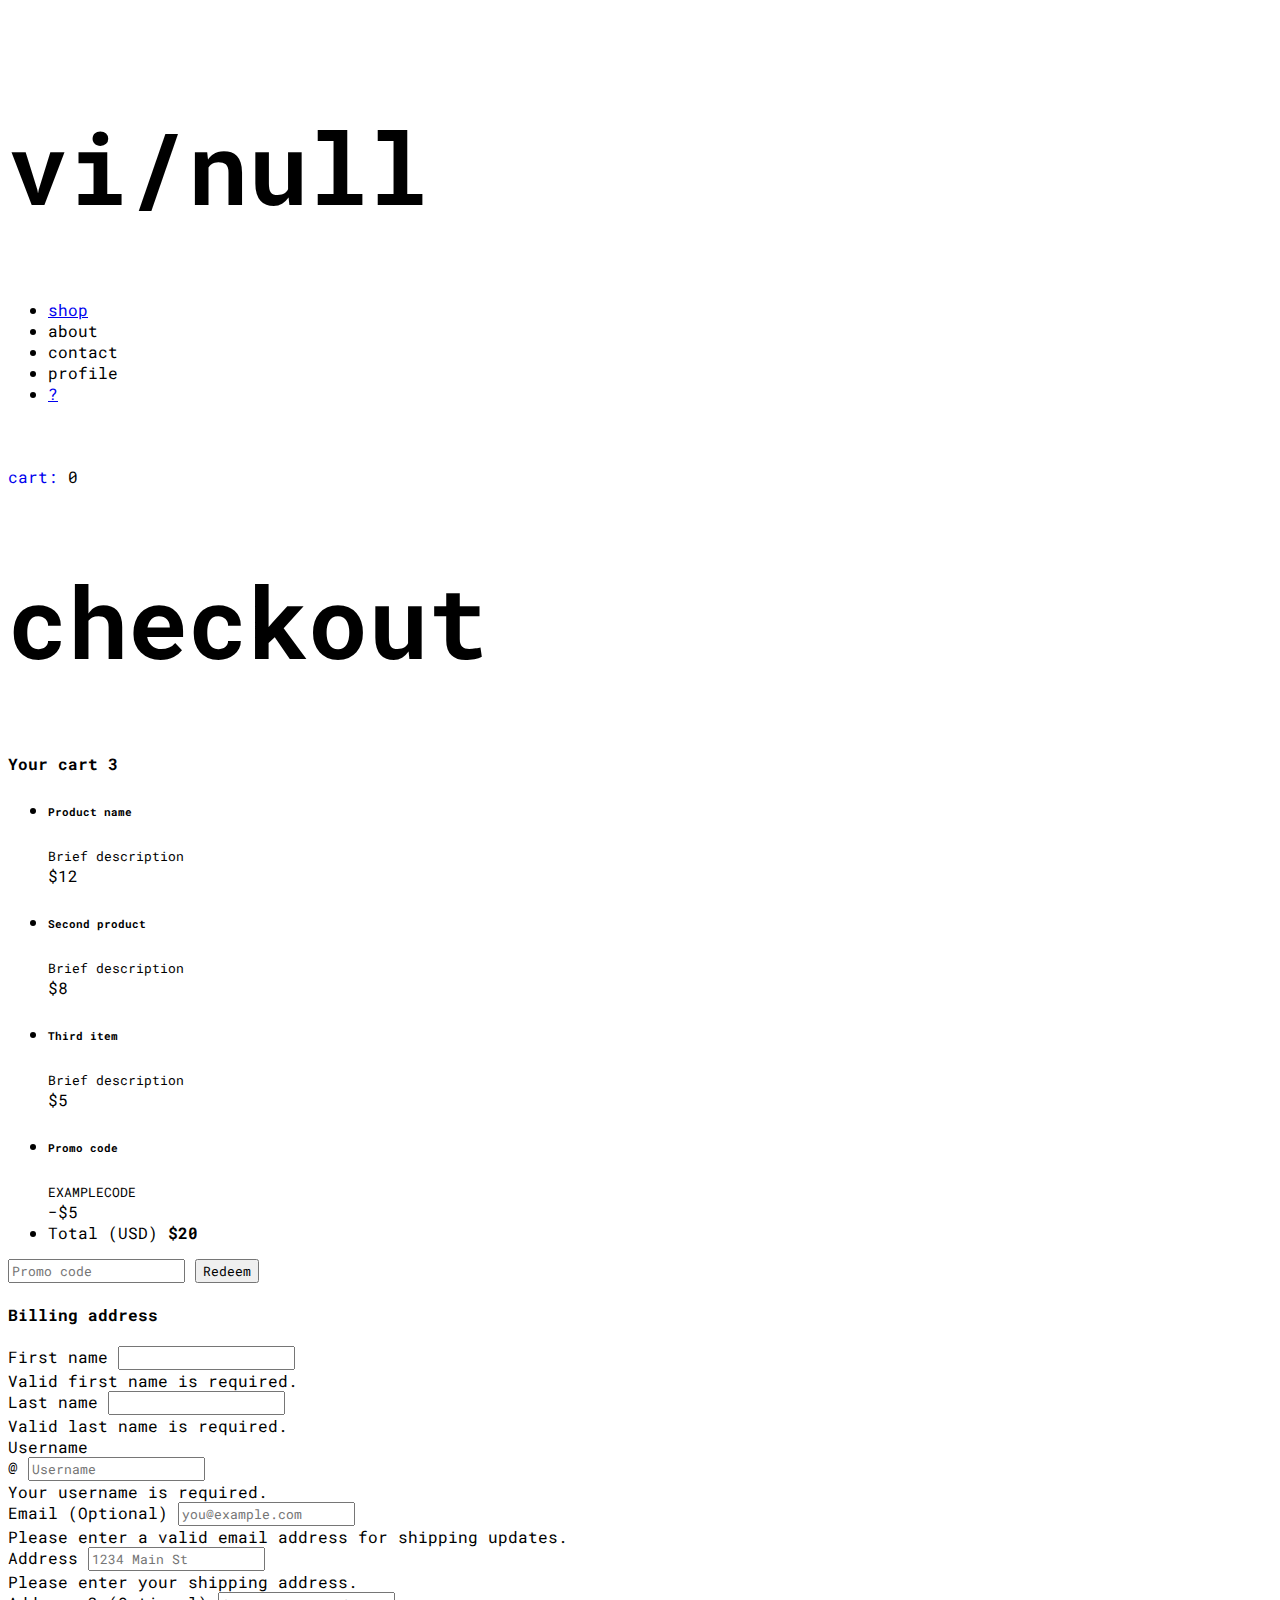
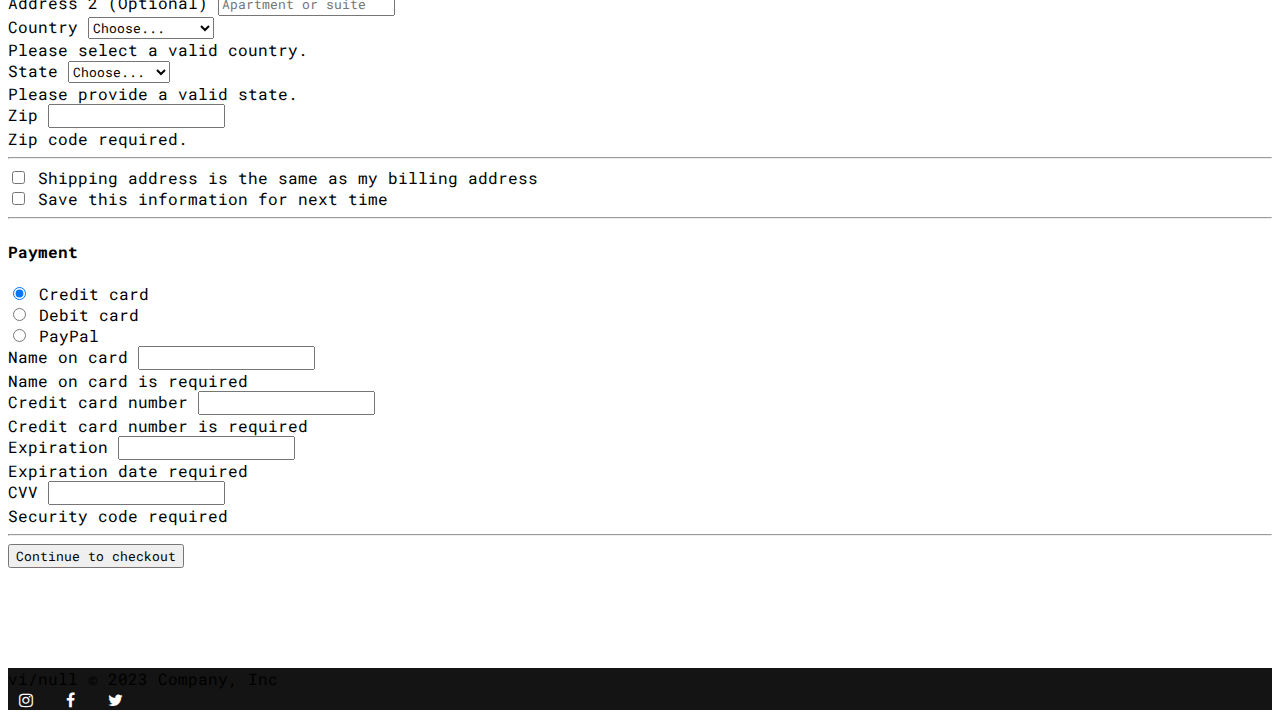
==== commit 730c2012: "added footer" ====
--- a/checkout.html
+++ b/checkout.html
@@ -8,6 +8,7 @@
   <link rel="stylesheet" href="style.css">
   <link href="https://cdn.jsdelivr.net/npm/bootstrap@5.3.2/dist/css/bootstrap.min.css" rel="stylesheet"
     integrity="sha384-T3c6CoIi6uLrA9TneNEoa7RxnatzjcDSCmG1MXxSR1GAsXEV/Dwwykc2MPK8M2HN" crossorigin="anonymous">
+  <link rel="stylesheet" href="https://cdnjs.cloudflare.com/ajax/libs/font-awesome/4.7.0/css/font-awesome.min.css">
 </head>
 
 <body class="bg-black">
@@ -19,12 +20,12 @@
         <h1 class="text-center text-light">vi/null</h1>
         <!-- navigation links using list -->
         <div class="h-25 d-flex justify-content-center align-items-center">
-          <ul class="text-center list-unstyled text-light">
-            <li class="m-1"><a class="text-decoration-none text-light" href="index.html">shop</a></li>
-            <li class="m-1">about</li>
-            <li class="m-1">contact</li>
-            <li class="m-1">profile</li>
-            <li class="m-1"><a class="text-decoration-none text-light" href="random.html">?</a></li>
+          <ul id="navlist" class="text-center list-unstyled text-light">
+            <li class="m-2"><a class="text-decoration-none text-light" href="index.html">shop</a></li>
+            <li class="m-2">about</li>
+            <li class="m-2">contact</li>
+            <li class="m-2">profile</li>
+            <li class="m-2"><a class="text-decoration-none text-light" href="random.html">?</a></li>
           </ul>
         </div>
         <!-- settings icon -->
@@ -37,229 +38,240 @@
         <div class="row justify-content-end">
           <div class="col-2 text-end text-light">
             <!-- checkout cart -->
-            <p><a class="text-light" href="checkout.html">cart:</a> 0</p>
+            <p><a id="cart" class="text-light" href="checkout.html">cart:</a> <span id="cart-num">0</span></p>
           </div>
-        </div>
-        <div class="row justify-content-center">
-          <div class="col-10 text-center my-5 text-light">
-            <!-- checkout header text -->
-            <h1>checkout</h1>
+          <div class="row justify-content-center">
+            <div class="col-10 text-center my-5 text-light">
+              <!-- checkout header text -->
+              <h1>checkout</h1>
+            </div>
           </div>
-        </div>
-        <!-- checkout content bootstrap template -->
-        <div id="checkout">
-          <div class="row px-5">
-            <div class="col-md-5 col-lg-4 order-md-last">
-              <h4 class="d-flex justify-content-between align-items-center mb-3">
-                <span class="text-primary">Your cart</span>
-                <span class="badge bg-primary rounded-pill">3</span>
-              </h4>
-              <ul class="list-group mb-3">
-                <li class="list-group-item d-flex justify-content-between lh-sm">
-                  <div>
-                    <h6 class="my-0">Product name</h6>
-                    <small class="text-body-secondary">Brief description</small>
-                  </div>
-                  <span class="text-body-secondary">$12</span>
-                </li>
-                <li class="list-group-item d-flex justify-content-between lh-sm">
-                  <div>
-                    <h6 class="my-0">Second product</h6>
-                    <small class="text-body-secondary">Brief description</small>
-                  </div>
-                  <span class="text-body-secondary">$8</span>
-                </li>
-                <li class="list-group-item d-flex justify-content-between lh-sm">
-                  <div>
-                    <h6 class="my-0">Third item</h6>
-                    <small class="text-body-secondary">Brief description</small>
-                  </div>
-                  <span class="text-body-secondary">$5</span>
-                </li>
-                <li class="list-group-item d-flex justify-content-between bg-body-tertiary">
-                  <div class="text-success">
-                    <h6 class="my-0">Promo code</h6>
-                    <small>EXAMPLECODE</small>
-                  </div>
-                  <span class="text-success">−$5</span>
-                </li>
-                <li class="list-group-item d-flex justify-content-between">
-                  <span>Total (USD)</span>
-                  <strong>$20</strong>
-                </li>
-              </ul>
-
-              <form class="card p-2">
-                <div class="input-group">
-                  <input type="text" class="form-control" placeholder="Promo code">
-                  <button type="submit" class="btn btn-secondary">Redeem</button>
-                </div>
-              </form>
-            </div>
-            <div class="col-md-7 col-lg-8 mb-5">
-              <h4 class="mb-3 text-light">Billing address</h4>
-              <form class="needs-validation" novalidate="">
-                <div class="row g-3">
-                  <div class="col-sm-6">
-                    <label for="firstName" class="form-label text-light">First name</label>
-                    <input type="text" class="form-control" id="firstName" placeholder="" value="" required="">
-                    <div class="invalid-feedback">
-                      Valid first name is required.
-                    </div>
-                  </div>
-
-                  <div class="col-sm-6">
-                    <label for="lastName" class="form-label text-light">Last name</label>
-                    <input type="text" class="form-control" id="lastName" placeholder="" value="" required="">
-                    <div class="invalid-feedback">
-                      Valid last name is required.
-                    </div>
-                  </div>
-
-                  <div class="col-12">
-                    <label for="username" class="form-label text-light">Username</label>
-                    <div class="input-group has-validation">
-                      <span class="input-group-text">@</span>
-                      <input type="text" class="form-control" id="username" placeholder="Username" required="">
-                      <div class="invalid-feedback">
-                        Your username is required.
-                      </div>
-                    </div>
-                  </div>
-
-                  <div class="col-12">
-                    <label for="email" class="form-label text-light">Email <span
-                        class="text-body-secondary">(Optional)</span></label>
-                    <input type="email" class="form-control" id="email" placeholder="you@example.com">
-                    <div class="invalid-feedback">
-                      Please enter a valid email address for shipping updates.
-                    </div>
-                  </div>
-
-                  <div class="col-12">
-                    <label for="address" class="form-label text-light">Address</label>
-                    <input type="text" class="form-control" id="address" placeholder="1234 Main St" required="">
-                    <div class="invalid-feedback">
-                      Please enter your shipping address.
-                    </div>
-                  </div>
-
-                  <div class="col-12">
-                    <label for="address2" class="form-label text-light">Address 2 <span
-                        class="text-body-secondary">(Optional)</span></label>
-                    <input type="text" class="form-control" id="address2" placeholder="Apartment or suite">
-                  </div>
-
-                  <div class="col-md-5">
-                    <label for="country" class="form-label text-light">Country</label>
-                    <select class="form-select" id="country" required="">
-                      <option value="">Choose...</option>
-                      <option>United States</option>
-                    </select>
-                    <div class="invalid-feedback">
-                      Please select a valid country.
-                    </div>
-                  </div>
-
-                  <div class="col-md-4">
-                    <label for="state" class="form-label">State</label>
-                    <select class="form-select" id="state" required="">
-                      <option value="">Choose...</option>
-                      <option>California</option>
-                    </select>
-                    <div class="invalid-feedback">
-                      Please provide a valid state.
-                    </div>
-                  </div>
-
-                  <div class="col-md-3">
-                    <label for="zip" class="form-label">Zip</label>
-                    <input type="text" class="form-control" id="zip" placeholder="" required="">
-                    <div class="invalid-feedback">
-                      Zip code required.
-                    </div>
-                  </div>
-                </div>
-
-                <hr class="my-4">
-
-                <div class="form-check">
-                  <input type="checkbox" class="form-check-input" id="same-address">
-                  <label class="form-check-label text-light" for="same-address">Shipping address is the same as my
-                    billing address</label>
-                </div>
-
-                <div class="form-check">
-                  <input type="checkbox" class="form-check-input" id="save-info">
-                  <label class="form-check-label text-light" for="save-info">Save this information for next time</label>
-                </div>
-
-                <hr class="my-4">
-
-                <h4 class="mb-3 text-light">Payment</h4>
-
-                <div class="my-3">
+          <!-- checkout content bootstrap template -->
+          <div id="checkout">
+            <div class="row px-5">
+              <div class="col-md-5 col-lg-4 order-md-last">
+                <h4 class="d-flex justify-content-between align-items-center mb-3">
+                  <span class="text-primary">Your cart</span>
+                  <span class="badge bg-primary rounded-pill">3</span>
+                </h4>
+                <ul class="list-group mb-3">
+                  <li class="list-group-item d-flex justify-content-between lh-sm">
+                    <div>
+                      <h6 class="my-0">Product name</h6>
+                      <small class="text-body-secondary">Brief description</small>
+                    </div>
+                    <span class="text-body-secondary">$12</span>
+                  </li>
+                  <li class="list-group-item d-flex justify-content-between lh-sm">
+                    <div>
+                      <h6 class="my-0">Second product</h6>
+                      <small class="text-body-secondary">Brief description</small>
+                    </div>
+                    <span class="text-body-secondary">$8</span>
+                  </li>
+                  <li class="list-group-item d-flex justify-content-between lh-sm">
+                    <div>
+                      <h6 class="my-0">Third item</h6>
+                      <small class="text-body-secondary">Brief description</small>
+                    </div>
+                    <span class="text-body-secondary">$5</span>
+                  </li>
+                  <li class="list-group-item d-flex justify-content-between bg-body-tertiary">
+                    <div class="text-success">
+                      <h6 class="my-0">Promo code</h6>
+                      <small>EXAMPLECODE</small>
+                    </div>
+                    <span class="text-success">−$5</span>
+                  </li>
+                  <li class="list-group-item d-flex justify-content-between">
+                    <span>Total (USD)</span>
+                    <strong>$20</strong>
+                  </li>
+                </ul>
+
+                <form class="card p-2">
+                  <div class="input-group">
+                    <input type="text" class="form-control" placeholder="Promo code">
+                    <button type="submit" class="btn btn-secondary">Redeem</button>
+                  </div>
+                </form>
+              </div>
+              <div class="col-md-7 col-lg-8 mb-5">
+                <h4 class="mb-3 text-light">Billing address</h4>
+                <form class="needs-validation" novalidate="">
+                  <div class="row g-3">
+                    <div class="col-sm-6">
+                      <label for="firstName" class="form-label text-light">First name</label>
+                      <input type="text" class="form-control" id="firstName" placeholder="" value="" required="">
+                      <div class="invalid-feedback">
+                        Valid first name is required.
+                      </div>
+                    </div>
+
+                    <div class="col-sm-6">
+                      <label for="lastName" class="form-label text-light">Last name</label>
+                      <input type="text" class="form-control" id="lastName" placeholder="" value="" required="">
+                      <div class="invalid-feedback">
+                        Valid last name is required.
+                      </div>
+                    </div>
+
+                    <div class="col-12">
+                      <label for="username" class="form-label text-light">Username</label>
+                      <div class="input-group has-validation">
+                        <span class="input-group-text">@</span>
+                        <input type="text" class="form-control" id="username" placeholder="Username" required="">
+                        <div class="invalid-feedback">
+                          Your username is required.
+                        </div>
+                      </div>
+                    </div>
+
+                    <div class="col-12">
+                      <label for="email" class="form-label text-light">Email <span
+                          class="text-body-secondary">(Optional)</span></label>
+                      <input type="email" class="form-control" id="email" placeholder="you@example.com">
+                      <div class="invalid-feedback">
+                        Please enter a valid email address for shipping updates.
+                      </div>
+                    </div>
+
+                    <div class="col-12">
+                      <label for="address" class="form-label text-light">Address</label>
+                      <input type="text" class="form-control" id="address" placeholder="1234 Main St" required="">
+                      <div class="invalid-feedback">
+                        Please enter your shipping address.
+                      </div>
+                    </div>
+
+                    <div class="col-12">
+                      <label for="address2" class="form-label text-light">Address 2 <span
+                          class="text-body-secondary">(Optional)</span></label>
+                      <input type="text" class="form-control" id="address2" placeholder="Apartment or suite">
+                    </div>
+
+                    <div class="col-md-5">
+                      <label for="country" class="form-label text-light">Country</label>
+                      <select class="form-select" id="country" required="">
+                        <option value="">Choose...</option>
+                        <option>United States</option>
+                      </select>
+                      <div class="invalid-feedback">
+                        Please select a valid country.
+                      </div>
+                    </div>
+
+                    <div class="col-md-4">
+                      <label for="state" class="form-label">State</label>
+                      <select class="form-select" id="state" required="">
+                        <option value="">Choose...</option>
+                        <option>California</option>
+                      </select>
+                      <div class="invalid-feedback">
+                        Please provide a valid state.
+                      </div>
+                    </div>
+
+                    <div class="col-md-3">
+                      <label for="zip" class="form-label">Zip</label>
+                      <input type="text" class="form-control" id="zip" placeholder="" required="">
+                      <div class="invalid-feedback">
+                        Zip code required.
+                      </div>
+                    </div>
+                  </div>
+
+                  <hr class="my-4">
+
                   <div class="form-check">
-                    <input id="credit" name="paymentMethod" type="radio" class="form-check-input" checked=""
-                      required="">
-                    <label class="form-check-label text-light" for="credit">Credit card</label>
-                  </div>
+                    <input type="checkbox" class="form-check-input" id="same-address">
+                    <label class="form-check-label text-light" for="same-address">Shipping address is the same as my
+                      billing address</label>
+                  </div>
+
                   <div class="form-check">
-                    <input id="debit" name="paymentMethod" type="radio" class="form-check-input" required="">
-                    <label class="form-check-label text-light" for="debit">Debit card</label>
-                  </div>
-                  <div class="form-check">
-                    <input id="paypal" name="paymentMethod" type="radio" class="form-check-input" required="">
-                    <label class="form-check-label text-light" for="paypal">PayPal</label>
-                  </div>
-                </div>
-
-                <div class="row gy-3">
-                  <div class="col-md-6">
-                    <label for="cc-name" class="form-label text-light">Name on card</label>
-                    <input type="text" class="form-control" id="cc-name" placeholder="" required="">
-                    <small id="full-name" class="text-body-secondary text-light">Full name as displayed on card</small>
-                    <div class="invalid-feedback">
-                      Name on card is required
-                    </div>
-                  </div>
-
-                  <div class="col-md-6">
-                    <label for="cc-number" class="form-label text-light">Credit card number</label>
-                    <input type="text" class="form-control" id="cc-number" placeholder="" required="">
-                    <div class="invalid-feedback">
-                      Credit card number is required
-                    </div>
-                  </div>
-
-                  <div class="col-md-3">
-                    <label for="cc-expiration" class="form-label text-light">Expiration</label>
-                    <input type="text" class="form-control" id="cc-expiration" placeholder="" required="">
-                    <div class="invalid-feedback">
-                      Expiration date required
-                    </div>
-                  </div>
-
-                  <div class="col-md-3">
-                    <label for="cc-cvv" class="form-label text-light">CVV</label>
-                    <input type="text" class="form-control" id="cc-cvv" placeholder="" required="">
-                    <div class="invalid-feedback">
-                      Security code required
-                    </div>
-                  </div>
-                </div>
-
-                <hr class="my-4">
-
-                <button class="w-100 btn btn-primary btn-lg" type="submit">Continue to checkout</button>
-              </form>
+                    <input type="checkbox" class="form-check-input" id="save-info">
+                    <label class="form-check-label text-light" for="save-info">Save this information for next
+                      time</label>
+                  </div>
+
+                  <hr class="my-4">
+
+                  <h4 class="mb-3 text-light">Payment</h4>
+
+                  <div class="my-3">
+                    <div class="form-check">
+                      <input id="credit" name="paymentMethod" type="radio" class="form-check-input" checked=""
+                        required="">
+                      <label class="form-check-label text-light" for="credit">Credit card</label>
+                    </div>
+                    <div class="form-check">
+                      <input id="debit" name="paymentMethod" type="radio" class="form-check-input" required="">
+                      <label class="form-check-label text-light" for="debit">Debit card</label>
+                    </div>
+                    <div class="form-check">
+                      <input id="paypal" name="paymentMethod" type="radio" class="form-check-input" required="">
+                      <label class="form-check-label text-light" for="paypal">PayPal</label>
+                    </div>
+                  </div>
+
+                  <div class="row gy-3">
+                    <div class="col-md-6">
+                      <label for="cc-name" class="form-label text-light">Name on card</label>
+                      <input type="text" class="form-control" id="cc-name" placeholder="" required="">
+                      <small id="full-name" class="text-body-secondary text-light">Full name as displayed on
+                        card</small>
+                      <div class="invalid-feedback">
+                        Name on card is required
+                      </div>
+                    </div>
+
+                    <div class="col-md-6">
+                      <label for="cc-number" class="form-label text-light">Credit card number</label>
+                      <input type="text" class="form-control" id="cc-number" placeholder="" required="">
+                      <div class="invalid-feedback">
+                        Credit card number is required
+                      </div>
+                    </div>
+
+                    <div class="col-md-3">
+                      <label for="cc-expiration" class="form-label text-light">Expiration</label>
+                      <input type="text" class="form-control" id="cc-expiration" placeholder="" required="">
+                      <div class="invalid-feedback">
+                        Expiration date required
+                      </div>
+                    </div>
+
+                    <div class="col-md-3">
+                      <label for="cc-cvv" class="form-label text-light">CVV</label>
+                      <input type="text" class="form-control" id="cc-cvv" placeholder="" required="">
+                      <div class="invalid-feedback">
+                        Security code required
+                      </div>
+                    </div>
+                  </div>
+
+                  <hr class="my-4">
+
+                  <button class="w-100 btn btn-outline-success btn-lg" type="submit">Continue to checkout</button>
+                </form>
+              </div>
             </div>
           </div>
         </div>
       </div>
     </div>
   </div>
-
+  <footer class="d-flex flex-wrap justify-content-between align-items-center py-3 border-top">
+    <div class="col-md-4 mx-4 d-flex align-items-center">
+      <span class="mb-3 mb-md-0 text-body-light text-light">vi/null © 2023 Company, Inc</span>
+    </div>
+    <div class="nav col-md-4 justify-content-end list-unstyled d-flex mx-4">
+      <a href="#" class="fa fa-instagram"></a>
+      <a href="#" class="fa fa-facebook"></a>
+      <a href="#" class="fa fa-twitter"></a>
+    </div>
+  </footer>
   <script src="https://cdn.jsdelivr.net/npm/bootstrap@5.3.2/dist/js/bootstrap.bundle.min.js"
     integrity="sha384-C6RzsynM9kWDrMNeT87bh95OGNyZPhcTNXj1NW7RuBCsyN/o0jlpcV8Qyq46cDfL"
     crossorigin="anonymous"></script>
--- a/style.css
+++ b/style.css
@@ -2,6 +2,10 @@
 
 * {
   font-family: 'Roboto Mono', monospace;
+}
+
+body {
+  margin-top: 100px !important;
 }
 
 #main {
@@ -9,8 +13,28 @@
 }
 
 h1 {
+  font-size: 100px;
+}
+
+#logo {
   cursor: pointer;
-  font-size: 100px;
+}
+
+#cart {
+  text-decoration: none;
+}
+
+/* #cart-num {
+  background-color: rgba(255, 255, 255, 0.979);
+  color: black;
+  border-radius: 50%;
+  padding: 1px;
+  font-weight: bold;
+  text-align: center;
+} */
+
+#cart:hover {
+  opacity: .7;
 }
 
 #left {
@@ -20,12 +44,29 @@
   border-top: none;
 }
 
+.rand-right {
+  height: 1013px;
+}
+
 li {
   cursor: pointer;
 }
 
+/* #navlist {
+  position: fixed;
+} */
+
+li:hover {
+  opacity: .7;
+}
+
 #settings-icon {
   cursor: pointer;
+  transition: transform 1s ease-in-out;
+}
+
+#settings-icon:hover {
+  transform: rotate(320deg);
 }
 
 #settings-box {
@@ -51,7 +92,8 @@
   /* height: 100vh; */
 }
 
-.album, #genre {
+.album,
+#genre {
   margin: 0% auto;
   padding: 10px;
   text-align: center;
@@ -86,4 +128,43 @@
 #app p {
   font-weight: 600;
   font-size: 25px;
+}
+
+#quest {
+  font-weight: bolder;
+  width: 100%;
+}
+
+#cover:hover {
+  transform: translateY(-10px);
+}
+
+#cover {
+  transition-property: transform;
+  transition-duration: 0.2s;
+  transition-timing-function: ease-in-out;
+  cursor: pointer;
+  border-radius: 7px;
+}
+
+.tribe {
+  font-size: 80%;
+}
+
+footer {
+  margin-top: 100px;
+  background-color: rgb(20, 20, 20);
+}
+
+.fa {
+  /* padding: 20px; */
+  font-size: 30px;
+  width: 35px;
+  text-align: center;
+  text-decoration: none;
+  color: white;
+}
+
+.fa:hover {
+  opacity: 0.7;
 }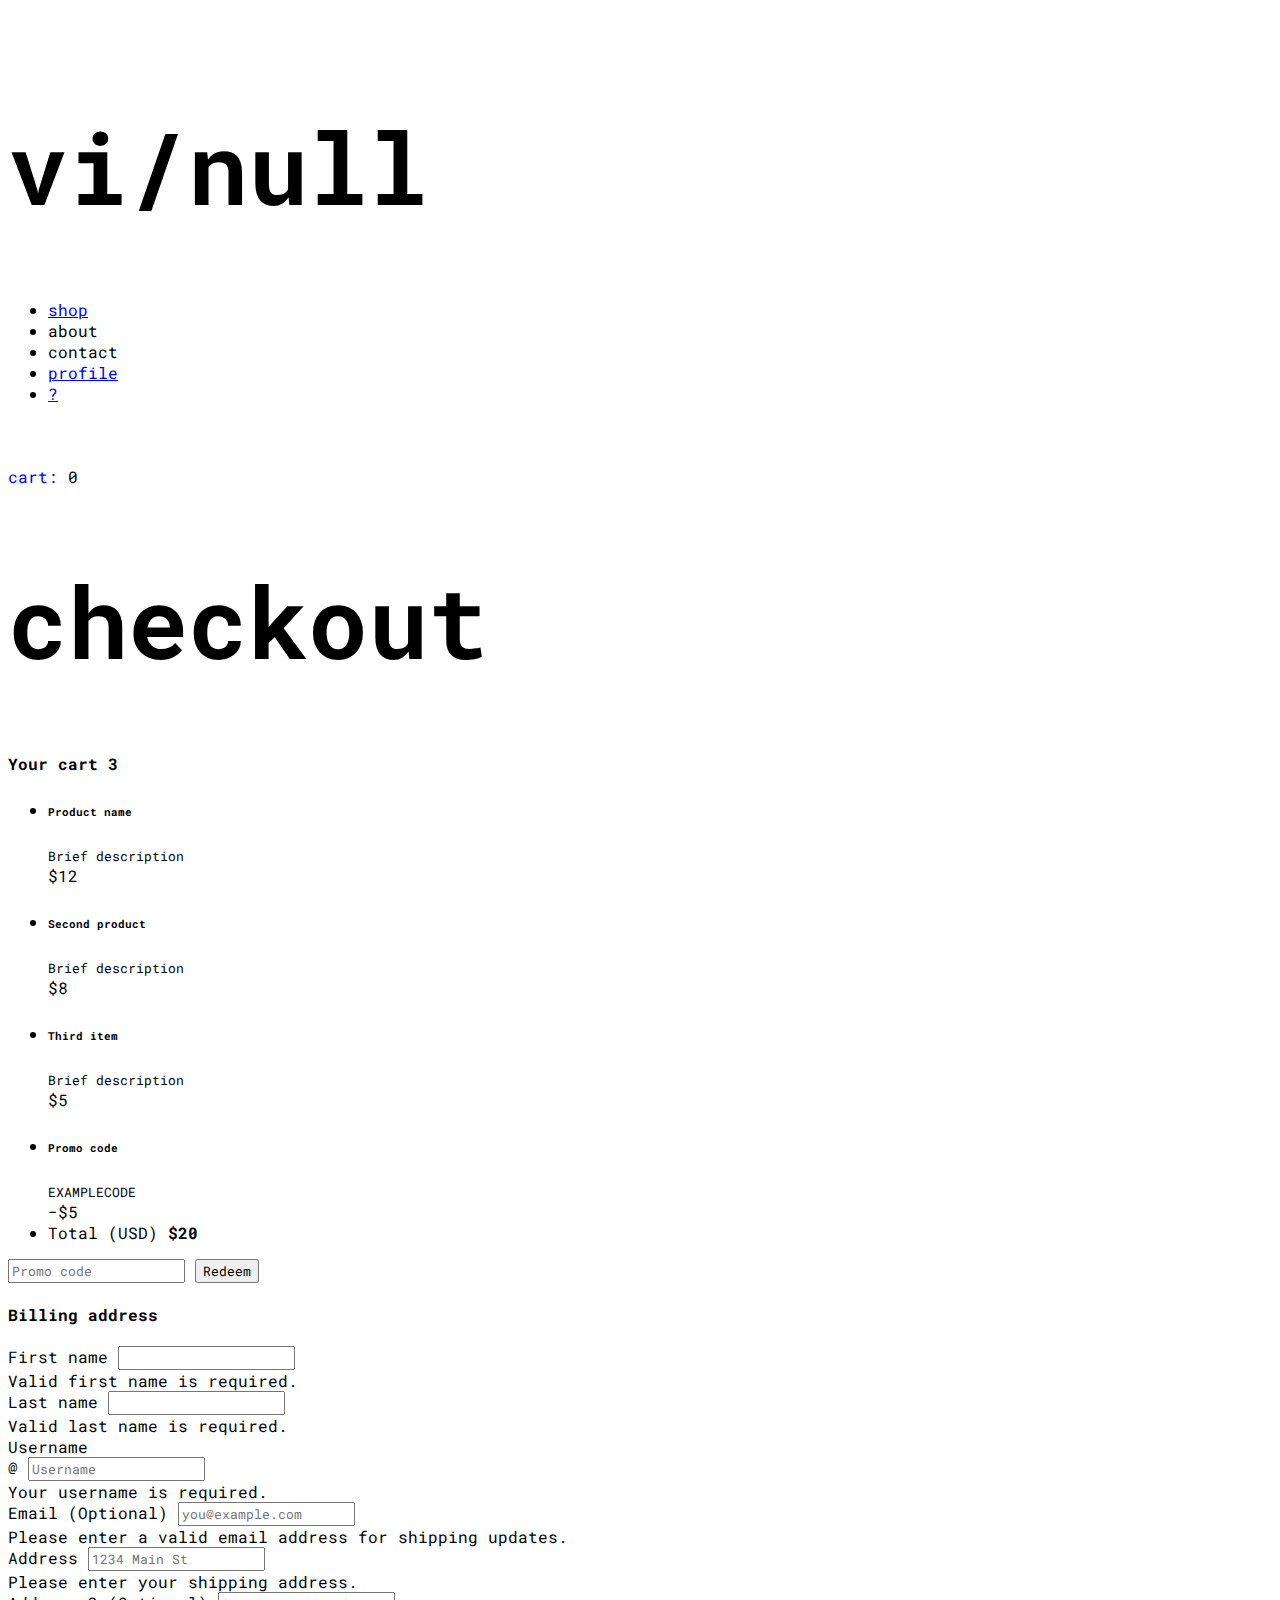
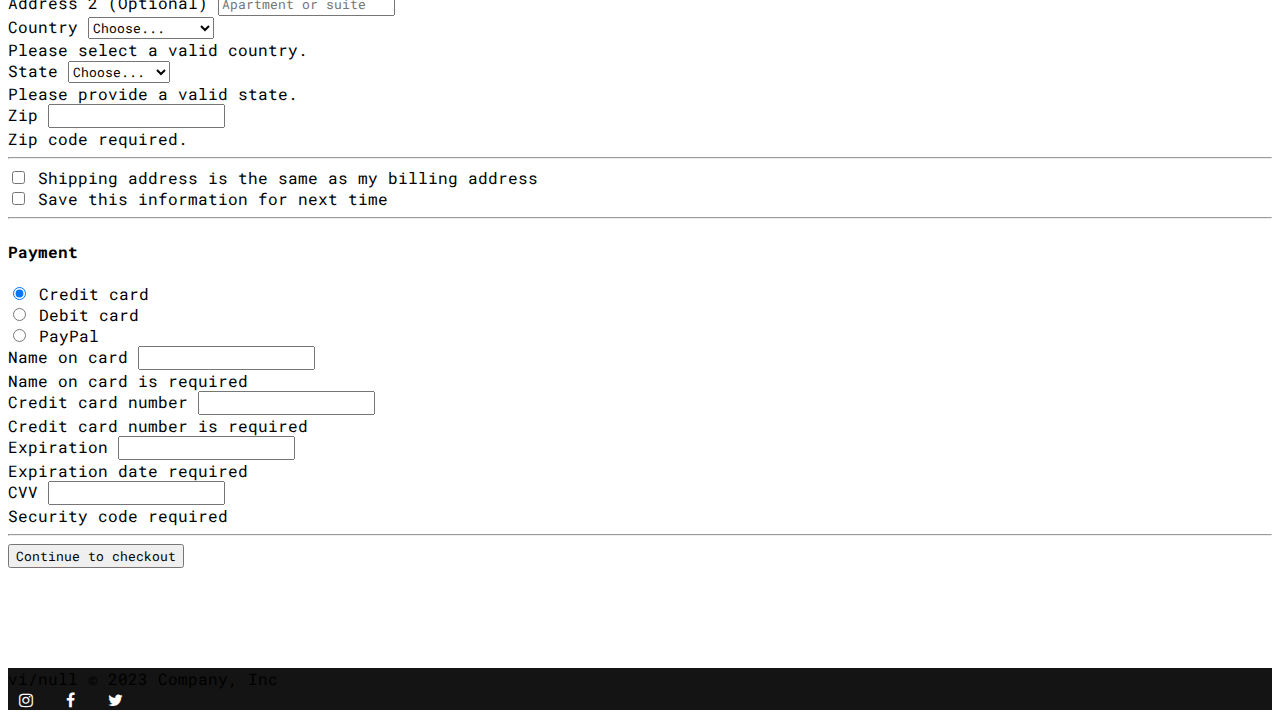
==== commit 51cf0bb7: "added profile page" ====
--- a/checkout.html
+++ b/checkout.html
@@ -19,12 +19,12 @@
       <div id="left" class="col-3 border-right border-light">
         <h1 class="text-center text-light">vi/null</h1>
         <!-- navigation links using list -->
-        <div class="h-25 d-flex justify-content-center align-items-center">
+        <div class="h-25 d-flex justify-content-center align-items-top mt-5">
           <ul id="navlist" class="text-center list-unstyled text-light">
             <li class="m-2"><a class="text-decoration-none text-light" href="index.html">shop</a></li>
             <li class="m-2">about</li>
             <li class="m-2">contact</li>
-            <li class="m-2">profile</li>
+            <li class="m-2"><a class="text-decoration-none text-light" href="profile.html">profile</a></li>
             <li class="m-2"><a class="text-decoration-none text-light" href="random.html">?</a></li>
           </ul>
         </div>
--- a/style.css
+++ b/style.css
@@ -70,7 +70,7 @@
 }
 
 #settings-box {
-  height: 70%;
+  height: 67%;
   display: flex;
   flex-direction: column;
 }
@@ -130,10 +130,10 @@
   font-size: 25px;
 }
 
-#quest {
-  font-weight: bolder;
+/* #quest {
+  font-weight: bold;
   width: 100%;
-}
+} */
 
 #cover:hover {
   transform: translateY(-10px);
@@ -167,4 +167,8 @@
 
 .fa:hover {
   opacity: 0.7;
+}
+
+.profile-con {
+  height: 600px;
 }